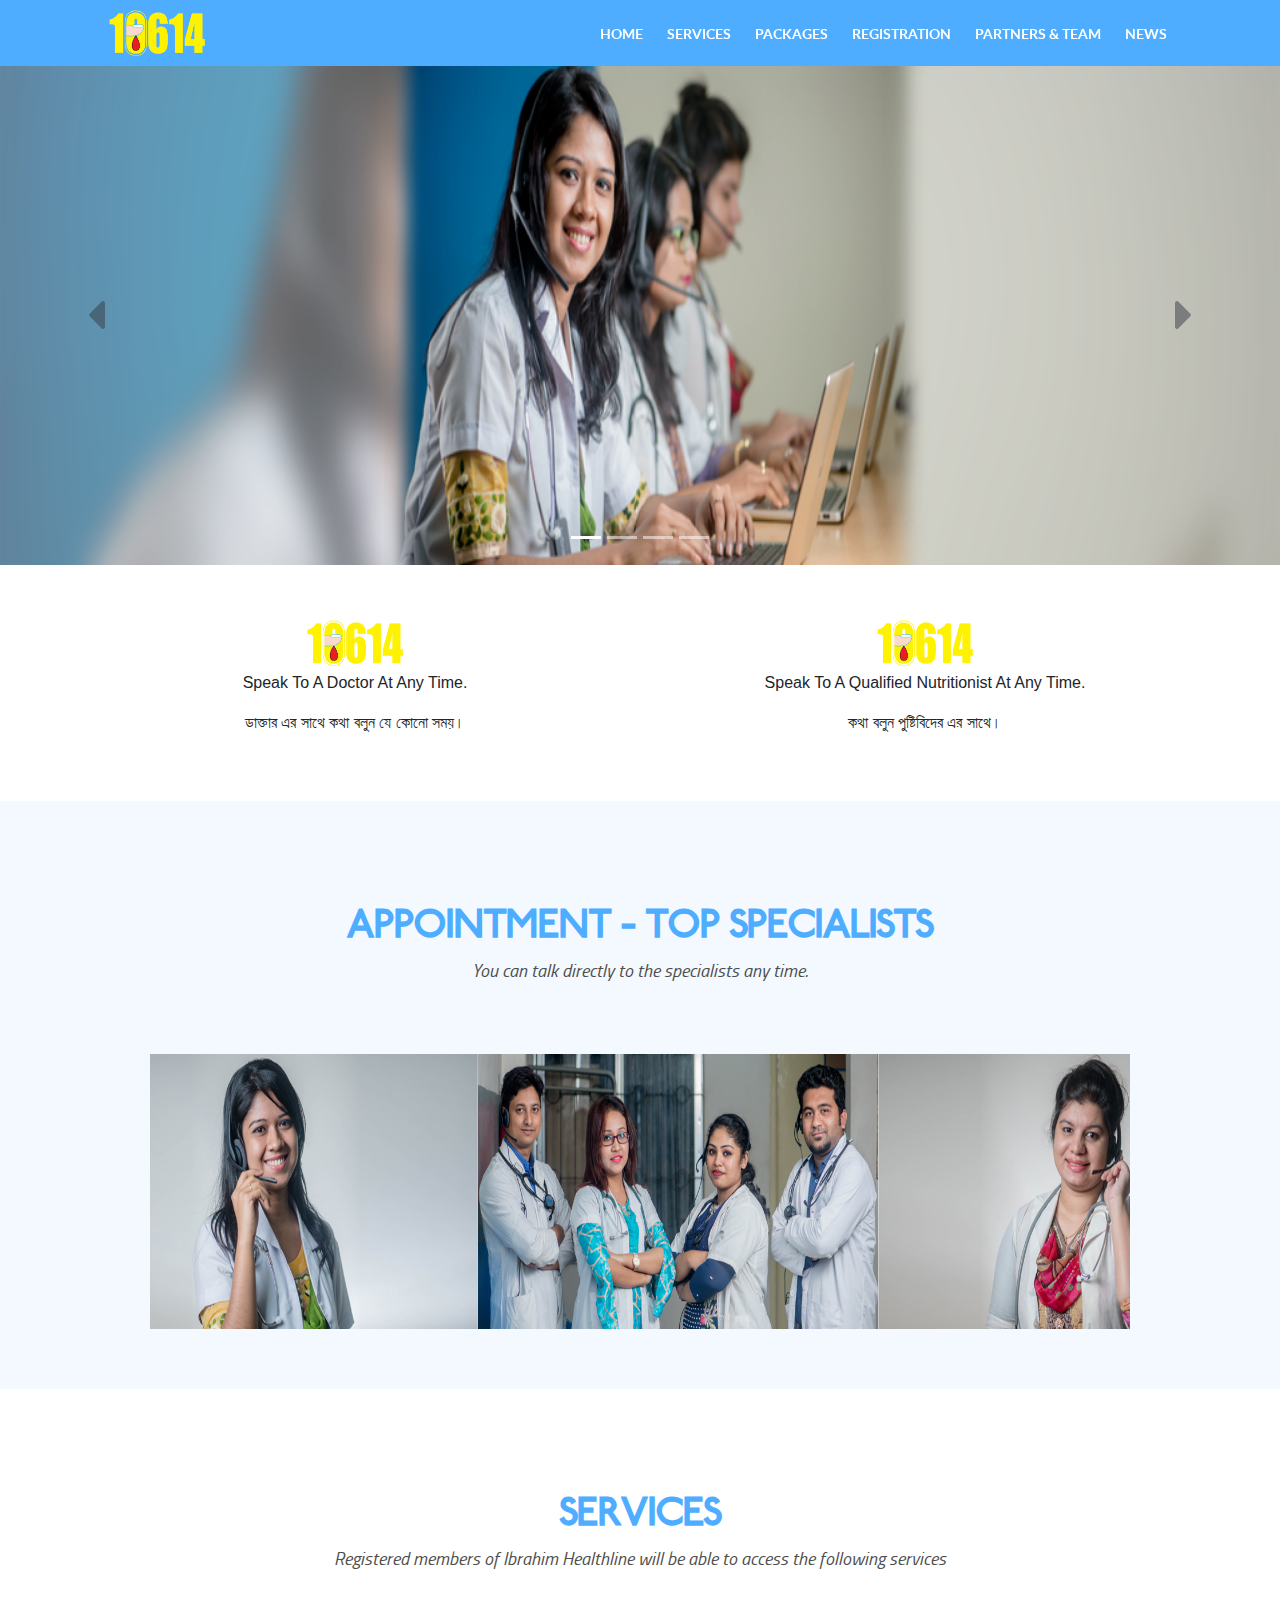
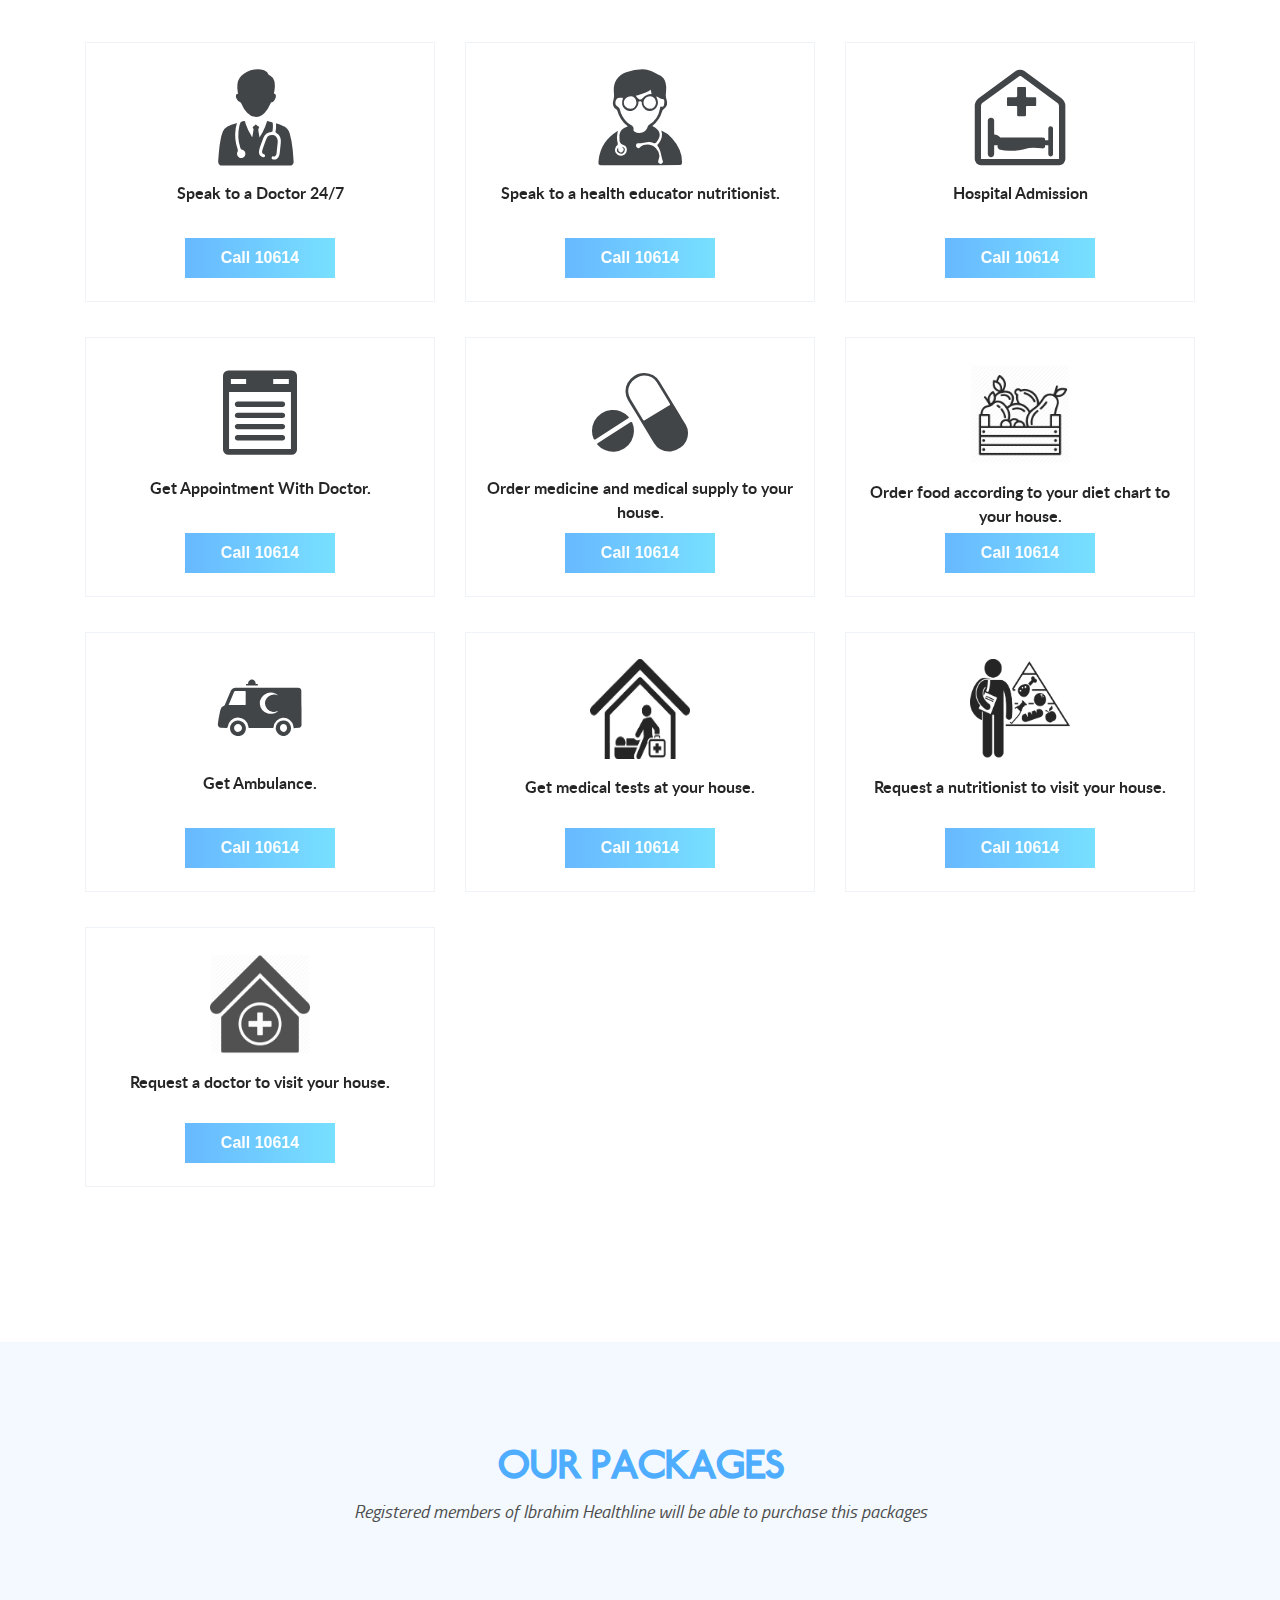
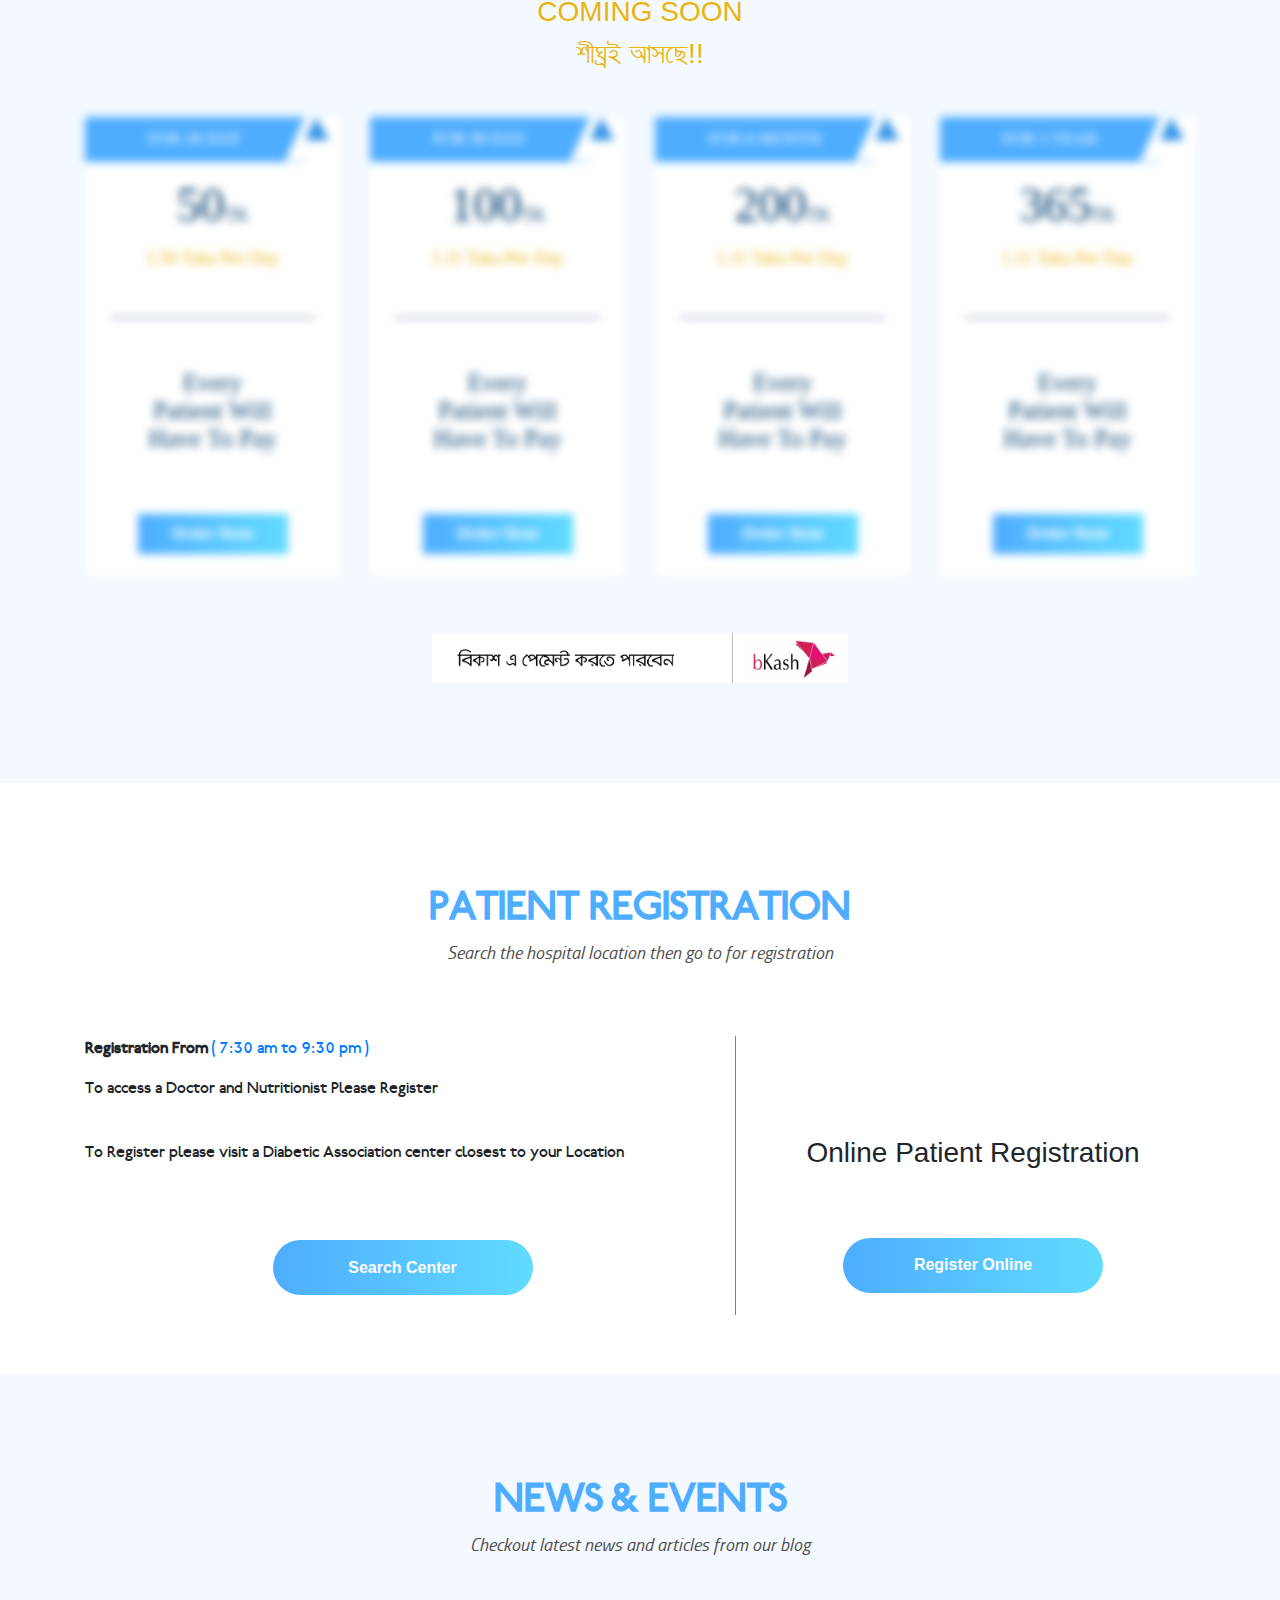
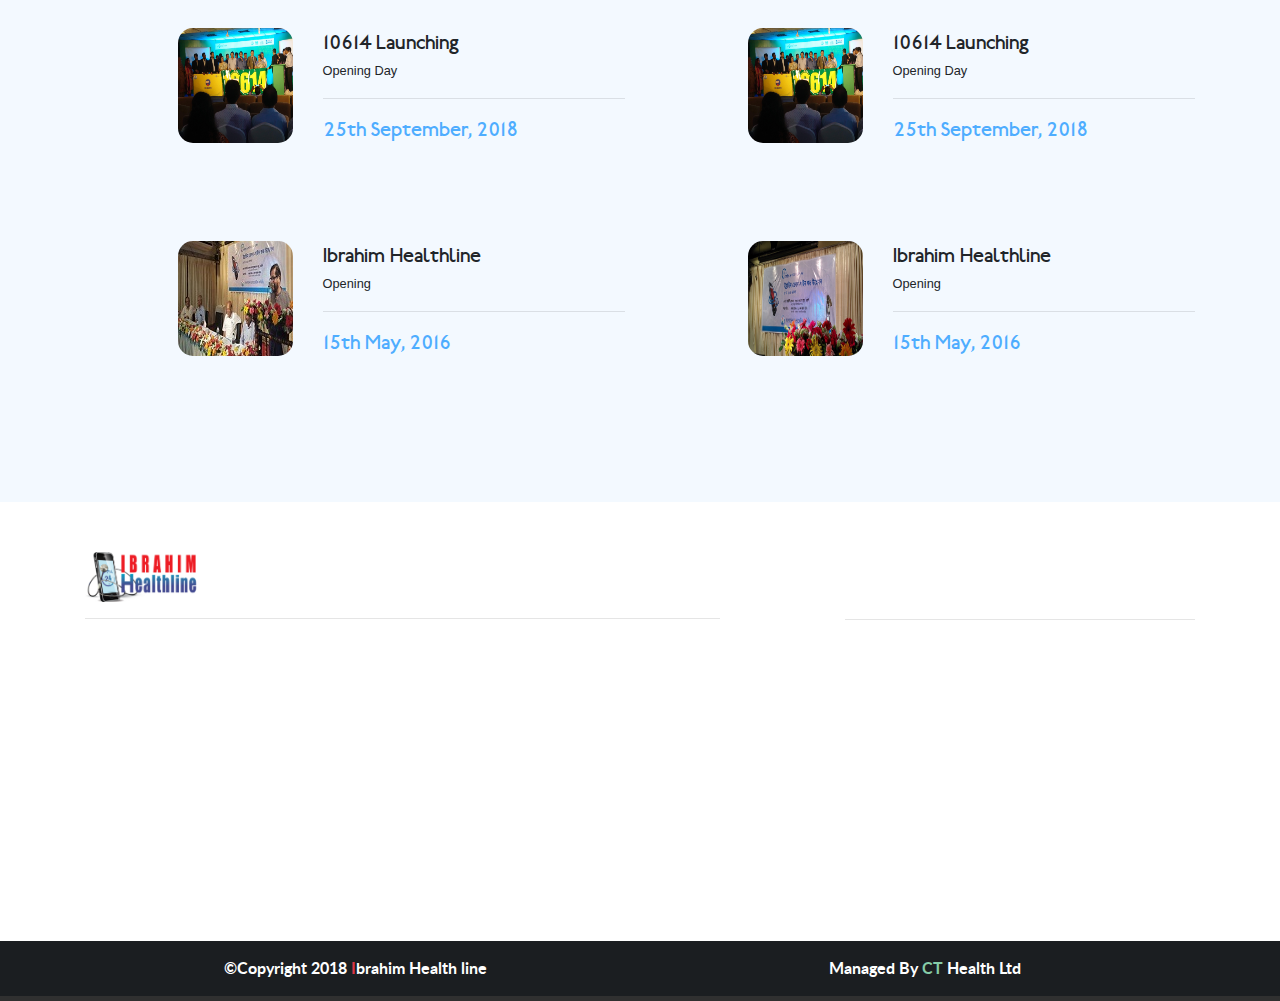
==== index.html @ ca1eade2 "ihealthline-bd" ====
<!DOCTYPE html>
<html lang="en">
<head>
    <meta charset="UTF-8">
    <title>IHealthLine</title>
    <meta charset="utf-8">
    <meta name="viewport" content="width=device-width, initial-scale=1">
    <link rel="shortcut icon" type="image/x-icon" href="images/logo/logo-banner.png" class="">
    <link rel="stylesheet" href="css/bootstrap.css">
    <link rel="stylesheet" href="css/fontawesome-all.css">
    <link rel="stylesheet" href="css/icofont.min.css">
    <link rel="stylesheet" href="css/style.css">
    <!--<link rel="stylesheet" href="css/demo.css">-->
    <link rel="stylesheet" href="css/style2.css">
    <link rel="stylesheet" href="css/responsive.css">
    <script src="js/jssor.slider-27.5.0.min.js" type="text/javascript"></script>
    <style>
        .carousel-inner img {
            width: 100%;
            height: 100%;
        }

        /*jssor slider loading skin spin css*/
        .jssorl-009-spin img {
            animation-name: jssorl-009-spin;
            animation-duration: 1.6s;
            animation-iteration-count: infinite;
            animation-timing-function: linear;
        }

        @keyframes jssorl-009-spin {
            from { transform: rotate(0deg); }
            to { transform: rotate(360deg); }
        }
    </style>
    <script type="text/javascript">
        jssor_1_slider_init = function() {

            var jssor_1_options = {
                $AutoPlay: 1,
                $Idle: 0,
                $SlideDuration: 5000,
                $SlideEasing: $Jease$.$Linear,
                $PauseOnHover: 3,
                $SlideWidth: 400,
                $Align: 0
            };

            var jssor_1_slider = new $JssorSlider$("jssor_1", jssor_1_options);

            /*#region responsive code begin*/

            var MAX_WIDTH = 980;

            function ScaleSlider() {
                var containerElement = jssor_1_slider.$Elmt.parentNode;
                var containerWidth = containerElement.clientWidth;

                if (containerWidth) {

                    var expectedWidth = Math.min(MAX_WIDTH || containerWidth, containerWidth);

                    jssor_1_slider.$ScaleWidth(expectedWidth);
                }
                else {
                    window.setTimeout(ScaleSlider, 30);
                }
            }

            ScaleSlider();

            $Jssor$.$AddEvent(window, "load", ScaleSlider);
            $Jssor$.$AddEvent(window, "resize", ScaleSlider);
            $Jssor$.$AddEvent(window, "orientationchange", ScaleSlider);
            /*#endregion responsive code end*/
        };
    </script>
</head>
<body>
<a id="back2Top" title="Back to top" href="#"><i class="fa fa-caret-up"></i></a>
    <header class="bg-header">
        <div class="fixed-top">
            <div class="container">
                <div class="navbar-expand-lg">
                    <nav class="navbar" id="myMenu2">
                        <a href="index.html" class="navbar-brand">
                            &nbsp;<img src="images/logo/10614.png" alt="logo2" class="logo-responsive">
                            <!--<img src="images/logo/logo-banner.png" alt="logo" class="logo-responsive">-->
                        </a>
                        <button id="demo" class="navbar-toggler" type="button" data-toggle="collapse" data-target="#myMenu">
                            <span class="fa fa-bars fa-1x text-muted"></span>
                        </button>
                        <div class="collapse navbar-collapse" id="myMenu">
                            <ul id="mMenu" class="navbar-nav ml-auto">
                                <li class="nav-item"><a href="index.html" class="nav-link check">Home</a></li>
                                <li class="nav-item"><a href="#services" class="nav-link check">Services</a></li>
                                <li class="nav-item"><a href="#packages" class="nav-link check">Packages</a></li>
                                <li class="nav-item"><a href="#reg" class="nav-link check">Registration</a></li>
                                <li class="nav-item"><a href="team.html" class="nav-link check">Partners & Team</a></li>
                                <li class="nav-item"><a href="#news" class="nav-link check">News</a></li>
                            </ul>
                        </div>
                    </nav>
                </div>
            </div>
        </div>
    </header>

    <!--*****************************************************************-->

    <main>
        <div class="header-gallery">
            <div id="myCarousel" class="carousel slide" data-ride="carousel" data-interval="1800">

                <!-- Indicators -->
                <ul class="carousel-indicators">
                    <li data-target="#myCarousel" data-slide-to="0" class="active"></li>
                    <li data-target="#myCarousel" data-slide-to="1"></li>
                    <li data-target="#myCarousel" data-slide-to="2"></li>
                    <li data-target="#myCarousel" data-slide-to="3"></li>
                </ul>

                <!-- The slideshow -->
                <div class="carousel-inner">
                    <div class="carousel-item active">
                        <a href="#" class="pop">
                            <img src="images/dummy/001.png" alt="3" class="top-gallery">
                        </a>
                    </div>

                    <div class="carousel-item">
                        <a href="#" class="pop">
                            <img src="images/dummy/ihl.png" alt="3" class="top-gallery">
                        </a>
                    </div>

                    <div class="carousel-item">
                        <a href="#" class="pop">
                            <img src="images/dummy/02.png" alt="3" class="top-gallery">
                        </a>
                    </div>

                    <div class="carousel-item">
                        <a href="#" class="pop">
                            <img src="images/dummy/03.png" alt="3" class="top-gallery">
                        </a>
                    </div>
                </div>

                <!-- Left and right controls -->
                <a class="carousel-control-prev" href="#myCarousel" data-slide="prev">
                    <i class="fa fa-caret-left text-dark fa-3x"></i>
                </a>
                <a class="carousel-control-next" href="#myCarousel" data-slide="next">
                    <i class="fa fa-caret-right text-dark fa-3x"></i>
                </a>
            </div>
        </div>

        <section class="bg-speak">
            <div class="container">
                <div class="row">
                    <div class="col-md-6 col-sm-6 col-12 speak-box">
                        <img src="images/logo/10614.png" class="logo-responsive">
                        <p>Speak To A Doctor At Any Time.</p>
                        <p>ডাক্তার এর সাথে কথা বলুন যে কোনো সময়।</p>
                    </div>
                    <div class="col-md-6 col-sm-6 col-12 speak-box">
                        <img src="images/logo/10614.png" class="logo-responsive">
                        <p>Speak To A Qualified Nutritionist At Any Time.</p>
                        <p>কথা বলুন পুষ্টিবিদের এর সাথে।</p>
                    </div>
                </div>
            </div>
        </section>

        <section class="bg-specialist">
            <div class="container">
                <div class="row">
                    <div class="col-xl-12 col-lg-12 col-md-12">
                        <div class="content-title">
                            <h1>Appointment - Top Specialists</h1>
                            <small>You can talk directly to the specialists any time.</small>
                        </div>
                    </div>
                </div>
            </div>

            <div class="container">
                <div class="row">
                    <div class="col-md-12">
                        <div id="jssor_1" style="position:relative;margin:0 auto;top:0px;left:0px;width:980px;height:275px;overflow:hidden;visibility:hidden;">
                            <!-- Loading Screen -->
                            <div data-u="loading" class="jssorl-009-spin" style="position:absolute;top:0px;left:0px;width:100%;height:100%;text-align:center;background-color:rgba(0,0,0,0.7);">
                                <img style="margin-top:-19px;position:relative;top:50%;width:38px;height:38px;" src="img/spin.svg" />
                            </div>
                            <div data-u="slides" style="cursor:default;position:relative;top:0px;left:0px;width:980px;height:275px;overflow:hidden;">
                                <!--<div>-->
                                    <!--<img data-u="image" src="images/doctor/MATT3240.jpg"/>-->
                                <!--</div>-->
                                <div>
                                    <img data-u="image" src="images/doctor/MAT2938.jpg"/>
                                </div>
                                <div>
                                    <img data-u="image" src="images/doctor/MAT3254.jpg"/>
                                </div>
                                <div>
                                    <img data-u="image" src="images/doctor/MAT2946.jpg"/>
                                </div>
                                <div>
                                    <img data-u="image" src="images/doctor/MAT2944.jpg"/>
                                </div>
                            </div>
                        </div>
                    </div>
                </div>
            </div>
        </section>

        <section class="bg-services" id="services">
            <div class="container">
                <div class="row">
                    <div class="col-xl-12 col-lg-12 col-md-12">
                        <div class="content-title">
                            <h1>SERVICES</h1>
                            <small>Registered members of Ibrahim Healthline will be able to access the following services</small>
                        </div>
                    </div>
                </div>
                <div class="row">
                    <div class="col-xl-4 col-md-4 col-sm-6 col-12 text-center">
                        <div class="service-box">
                            <div class="inner-service">
                                <div class="pt-3 pb-3">
                                    <i class="icofont icofont-doctor icofont-6x"></i>
                                </div>
                                <p>Speak to a Doctor 24/7</p>
                            </div>
                            <!--<a href="#" class="btn btn-services">Call 10614</a>-->
                            <button class="btn-hover-p color-3 call">Call 10614</button>
                        </div>
                    </div>

                    <div class="col-xl-4 col-md-4 col-sm-6 col-12 text-center">
                        <div class="service-box">
                            <div class="inner-service">
                                <div class="pt-3 pb-3">
                                    <i class="icofont icofont-doctor-alt icofont-6x"></i>
                                </div>
                                <p>Speak to a health educator nutritionist.</p>
                            </div>
                            <button class="btn-hover-p color-3 call">Call 10614</button>
                        </div>
                    </div>

                    <div class="col-xl-4 col-md-4 col-sm-6 col-12 text-center">
                        <div class="service-box">
                            <div class="inner-service">
                                <div class="pt-3 pb-3">
                                    <i class="icofont icofont-patient-bed icofont-6x"></i>
                                </div>
                                <p>Hospital Admission</p>
                            </div>
                            <button class="btn-hover-p color-3 call">Call 10614</button>
                        </div>
                    </div>

                    <div class="col-xl-4 col-md-4 col-sm-6 col-12 text-center">
                        <div class="service-box">
                            <div class="inner-service">
                                <div class="pt-3 pb-3">
                                    <i class="icofont icofont-list icofont-6x"></i>
                                </div>
                                <p>Get Appointment With Doctor.</p>
                            </div>
                            <button class="btn-hover-p color-3 call">Call 10614</button>
                        </div>
                    </div>

                    <div class="col-xl-4 col-md-4 col-sm-6 col-12 text-center">
                        <div class="service-box">
                            <div class="inner-service">
                                <div class="pt-3 pb-3">
                                    <i class="icofont icofont-pills icofont-6x"></i>
                                </div>
                                <p>Order medicine and medical supply to your house.</p>
                            </div>
                            <button class="btn-hover-p color-3 call">Call 10614</button>
                        </div>
                    </div>

                    <div class="col-xl-4 col-md-4 col-sm-6 col-12 text-center">
                        <div class="service-box">
                            <div class="inner-service">
                                <div class="pt-3 pb-3">
                                    <img src="images/Fruit_box-512.png" alt="service" class="service-img-res">
                                </div>
                                <p>Order food according to your diet chart to your house.</p>
                            </div>
                            <button class="btn-hover-p color-3 call">Call 10614</button>
                        </div>
                    </div>

                    <div class="col-xl-4 col-md-4 col-sm-6 col-12 text-center">
                        <div class="service-box">
                            <div class="inner-service">
                                <div class="pt-3 pb-3">
                                    <i class="icofont icofont-ambulance-crescent icofont-6x"></i>
                                </div>
                                <p>Get Ambulance.</p>
                            </div>
                            <button class="btn-hover-p color-3 call">Call 10614</button>
                        </div>
                    </div>

                    <div class="col-xl-4 col-md-4 col-sm-6 col-12 text-center">
                        <div class="service-box">
                            <div class="inner-service">
                                <div class="pt-3 pb-3">
                                    <img src="images/medicaltest.png" alt="service" class="service-img-res">
                                </div>
                                <p>Get medical tests at your house.</p>
                            </div>
                            <button class="btn-hover-p color-3 call">Call 10614</button>
                        </div>
                    </div>

                    <div class="col-xl-4 col-md-4 col-sm-6 col-12 text-center">
                        <div class="service-box">
                            <div class="inner-service">
                                <div class="pt-3 pb-3">
                                    <img src="images/kurse.png" alt="service" class="service-img-res">
                                </div>
                                <p>Request a nutritionist to visit your house.</p>
                            </div>
                            <button class="btn-hover-p color-3 call">Call 10614</button>
                        </div>
                    </div>

                    <div class="col-xl-4 col-md-4 col-sm-6 col-12 text-center">
                        <div class="service-box">
                            <div class="inner-service">
                                <div class="pt-3 pb-3">
                                    <img src="images/clinic-icon-19.jpg.png" alt="service" class="service-img-res">
                                </div>
                                <p>Request a doctor to visit your house.</p>
                            </div>
                            <button class="btn-hover-p color-3 call">Call 10614</button>
                        </div>
                    </div>
                </div>
            </div>
        </section>

        <section class="bg-packages" id="packages">
            <div class="container">
                <div class="row">
                    <div class="col-xl-12 col-lg-12 col-md-12">
                        <div class="content-title">
                            <h1>OUR PACKAGES</h1>
                            <small>Registered members of Ibrahim Healthline will be able to purchase this packages</small>
                        </div>
                    </div>
                </div>
                <div class="row">
                    <div class="col-md-12">
                        <h3 class="text-center text-web">COMING SOON</h3>
                        <h3 class="text-center text-web">শীঘ্রই আসছে!!</h3>
                    </div>
                    <div class="col-xl-3 col-lg-3 col-md-6 col-sm-6 col-12 text-center pt-3 pb-3">
                        <div class="pack">
                            <p class="img-top-one for-day">FOR 30 DAY</p>
                            <p class="img-top-two"></p>
                            <div class="package-top">
                                <p class="tk-one">50<span class="tk-two">TK</span></p>
                                <p class="tk-per-day">1.50 Taka Per Day</p>
                                <img src="images/packages/hr.png" alt="">
                                <p class="package-every">Every<br>
                                    Patient Will<br>
                                    Have To Pay</p>
                                <button class="btn-hover-p color-3">Order Now</button>
                            </div>
                        </div>
                    </div>
                    <div class="col-xl-3 col-lg-3 col-md-6 col-sm-6 col-12 text-center pt-3 pb-3">
                        <div class="pack">
                            <p class="img-top-one for-day">FOR 90 DAY</p>
                            <p class="img-top-two"></p>
                            <div class="package-top">
                                <p class="tk-one">100<span class="tk-two">TK</span></p>
                                <p class="tk-per-day">1.11 Taka Per Day</p>
                                <img src="images/packages/hr.png" alt="">
                                <p class="package-every">Every<br>
                                    Patient Will<br>
                                    Have To Pay</p>
                                <button class="btn-hover-p color-3">Order Now</button>
                            </div>
                        </div>
                    </div>
                    <div class="col-xl-3 col-lg-3 col-md-6 col-sm-6 col-12 text-center pt-3 pb-3">
                        <div class="pack">
                            <p class="img-top-one for-day">FOR 6 MONTH</p>
                            <p class="img-top-two"></p>
                            <div class="package-top">
                                <p class="tk-one">200<span class="tk-two">TK</span></p>
                                <p class="tk-per-day">1.11 Taka Per Day</p>
                                <img src="images/packages/hr.png" alt="">
                                <p class="package-every">Every<br>
                                    Patient Will<br>
                                    Have To Pay</p>
                                <button class="btn-hover-p color-3">Order Now</button>
                            </div>
                        </div>
                    </div>
                    <div class="col-xl-3 col-lg-3 col-md-6 col-sm-6 col-12 text-center pt-3 pb-3">
                        <div class="pack">
                            <p class="img-top-one for-day">FOR 1 YEAR</p>
                            <p class="img-top-two"></p>
                            <div class="package-top">
                                <p class="tk-one">365<span class="tk-two">TK</span></p>
                                <p class="tk-per-day">1.11 Taka Per Day</p>
                                <img src="images/packages/hr.png" alt="">
                                <p class="package-every">Every<br>
                                    Patient Will<br>
                                    Have To Pay</p>
                                <button class="btn-hover-p color-3">Order Now</button>
                            </div>
                        </div>
                    </div>
                    <div class="row m-auto bkash-section">
                        <img src="images/packages/bkash.png" alt="" class="bkash img-responsive2">
                    </div>
                </div>
            </div>
        </section>

        <section class="bg-reges" id="reg">
            <div class="container">
                <div class="row">
                    <div class="col-xl-12 col-lg-12 col-md-12">
                        <div class="content-title">
                            <h1>PATIENT REGISTRATION</h1>
                            <small>Search the hospital location then go to for registration</small>
                        </div>
                    </div>
                </div>
                <div class="row">
                    <div class="col-md-7 col-sm-12">
                        <p><b>Registration From</b> <span class="text-primary">( 7:30 am  to  9:30 pm  )</span></p>
                        <p>To access a Doctor and Nutritionist Please Register</p>
                        <br/>
                        <p>To Register please visit a Diabetic Association center closest to your Location</p>
                        <form>
                            <div class="row">
                                <!--<div class="col-md-6 col-sm-12 check-box">-->
                                    <!--<select class="">-->
                                        <!--<option value="division">Division</option>-->
                                        <!--<option value="">Dhaka</option>-->
                                        <!--<option value="">Chittagong</option>-->
                                        <!--<option value="">Rajshahi</option>-->
                                        <!--<option value="">Shylet</option>-->
                                        <!--<option value="">Mymensingh</option>-->
                                        <!--<option value="">Khulna</option>-->
                                        <!--<option value="">Barisal</option>-->
                                        <!--<option value="">Rangpur</option>-->
                                    <!--</select>-->
                                <!--</div>-->
                                <div class="col-md-12 col-sm-12 check-box">
                                    <button class="btn-hover color-3">Search Center</button>
                                </div>
                            </div>
                        </form>
                    </div>
                    <div class="col-md-5 col-sm-12 online-css">
                        <div class="">
                            <h3 class="text-center">Online Patient Registration</h3>
                            <div class="check-box">
                                <button id="onlineButton" class="btn-hover color-3" onclick="window.location.href='reg.html'; autoId();">Register Online</button>
                                <!--<a href="new-registration.html#preges" class="btn btn-reges color-3">Register To Online</a>-->
                            </div>
                        </div>
                    </div>
                </div>
            </div>
        </section>

        <section class="bg-news" id="news">
            <div class="container">
                <div class="row">
                    <div class="col-xl-12 col-lg-12 col-md-12">
                        <div class="content-title">
                            <h1>NEWS & EVENTS</h1>
                            <small>Checkout latest news and articles from our blog</small>
                        </div>
                    </div>
                </div>

                <div class="row">
                    <div class="col-md-6 col-sm-12">
                        <div class="row">
                            <div class="col-md-5 col-sm-12 col-12 news-image-young">
                                <img src="images/news/DSC_0494.jpg" class="news-image">
                            </div>
                            <div class="col-md-7 news-box">
                                <p>10614 Launching</p>
                                <small>Opening Day</small>
                                <hr>
                                <p><span style="color: #4eadff">25th September, 2018</span></p>
                                <br/>
                            </div>
                        </div>
                        <br/>
                        <br/>
                        <br/>
                        <div class="row">
                            <div class="col-md-5 col-sm-12 col-12 news-image-young">
                                <img src="images/news/4.jpg" class="news-image">
                            </div>
                            <div class="col-md-7 col-sm-12 col-12 news-box">
                                <p>Ibrahim Healthline</p>
                                <small>Opening</small>
                                <hr>
                                <p><span style="color: #4eadff">15th May, 2016</span></p>
                                <br/>
                            </div>
                        </div>
                    </div>
                    <div class="col-md-6 col-sm-12">
                        <div class="row">
                            <div class="col-md-5 col-sm-12 col-12 news-image-young">
                                <img src="images/news/DSC_0494.jpg" class="news-image">
                            </div>
                            <div class="col-md-7 news-box">
                                <p>10614 Launching</p>
                                <small>Opening Day</small>
                                <hr>
                                <p><span style="color: #4eadff">25th September, 2018</span></p>
                                <br/>
                            </div>
                        </div>
                        <br/>
                        <br/>
                        <br/>
                        <div class="row">
                            <div class="col-md-5 col-sm-12 col-12 news-image-young">
                                <img src="images/news/3.jpg" class="news-image">
                            </div>
                            <div class="col-md-7 col-sm-12 col-12 news-box">
                                <p>Ibrahim Healthline</p>
                                <small>Opening</small>
                                <hr>
                                <p><span style="color: #4eadff">15th May, 2016</span></p>
                                <br/>
                            </div>
                        </div>
                    </div>
                </div>
            </div>
        </section>
    </main>

    <footer>
        <section class="bg-top-foot">
            <div class="container">
                <div class="row">
                    <div class="col-md-7 col-sm-12">
                        <img src="images/logo/logo-banner.png" class="footer-logo">
                        <hr class="text-dark"/>
                        <p>
                            Ibrahim Healthline was inaugurated by the Honorable Minister, Ministry of Cultural Affairs Bangladesh, Asaduzzaman Noor on Sunday, 15th May 2016. Bangladesh Diabetic Association (BADAS) has more than 95 Centers across the country including the Affiliated and Sub-Affiliated Centers.
                            <br/><br/>To improve access to health care and in order to provide better accessibility to patients Bangladesh Diabetic Association (BADAS) opened its own telehealth service, Ibrahim Healthline. Patients can now have access to healthcare service through their mobiles. The Call Center of Ibrahim Healthline is currently being operated at National Healthcare Network (NHN), an enterprise of BADAS with over 20 medical centers.
                        </p>
                    </div>
                    <!--<div class="col-md-1"></div>-->
                    <div class="col-md-1"></div>
                    <div class="col-md-4 col-sm-12">
                        <h2>Contact Us</h2>
                        <hr class="text-dark"/>
                        <p><i class="fa fa-phone mr-3"></i>+880-1728-242424</p>
                        <p><i class="fa fa-envelope mr-3"></i>ihealth-line@gmail.com</p>
                        <p><i class="fab fa-facebook-f mr-3"></i>facebook/ihealthline.com</p>
                        <p><i class="fa fa-map-marker mr-3"></i>125/1, Darus Salam (Technical More), Mirpur-1, Dhaka 1216</p>
                    </div>
                </div>
            </div>
        </section>
        <section class="bg-middele-foot">
            <div class="container">
                <div class="row">
                    <div class="col-md-6 col-sm-12 footer-align">
                        <p>©Copyright 2018 <span class="text-danger">I</span>brahim Health line</p>
                    </div>
                    <div class="col-md-6 col-sm-12 footer-align">
                        <p>Managed By <span class="text-lemon">CT</span> Health Ltd</p>
                    </div>
                </div>
            </div>
        </section>
        <section class="bg-last-foot">

        </section>
    </footer>
<script type="text/javascript">jssor_1_slider_init();</script>
<script src="js/jquery-3.3.1.js"></script>
<script src="js/bootstrap.js"></script>
<script src="js/script.js"></script>
<script>

</script>
</body>
</html>
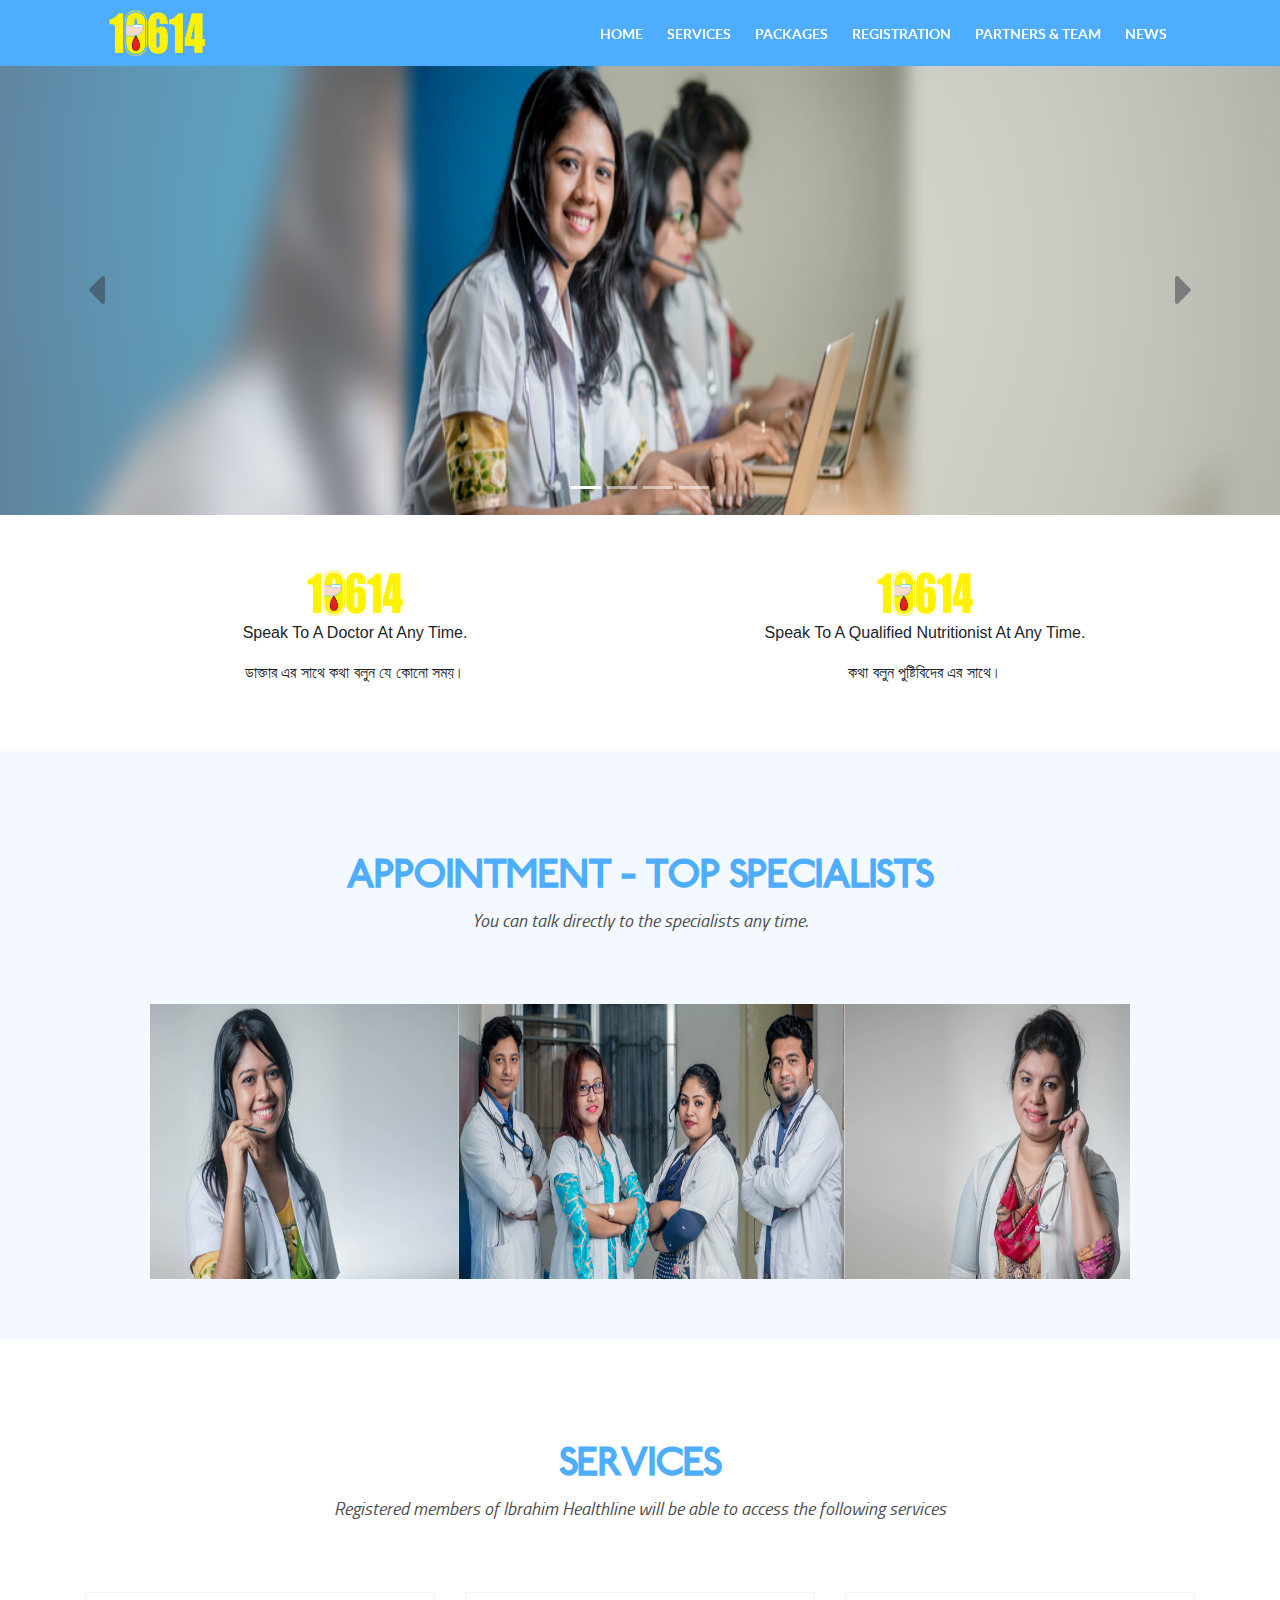
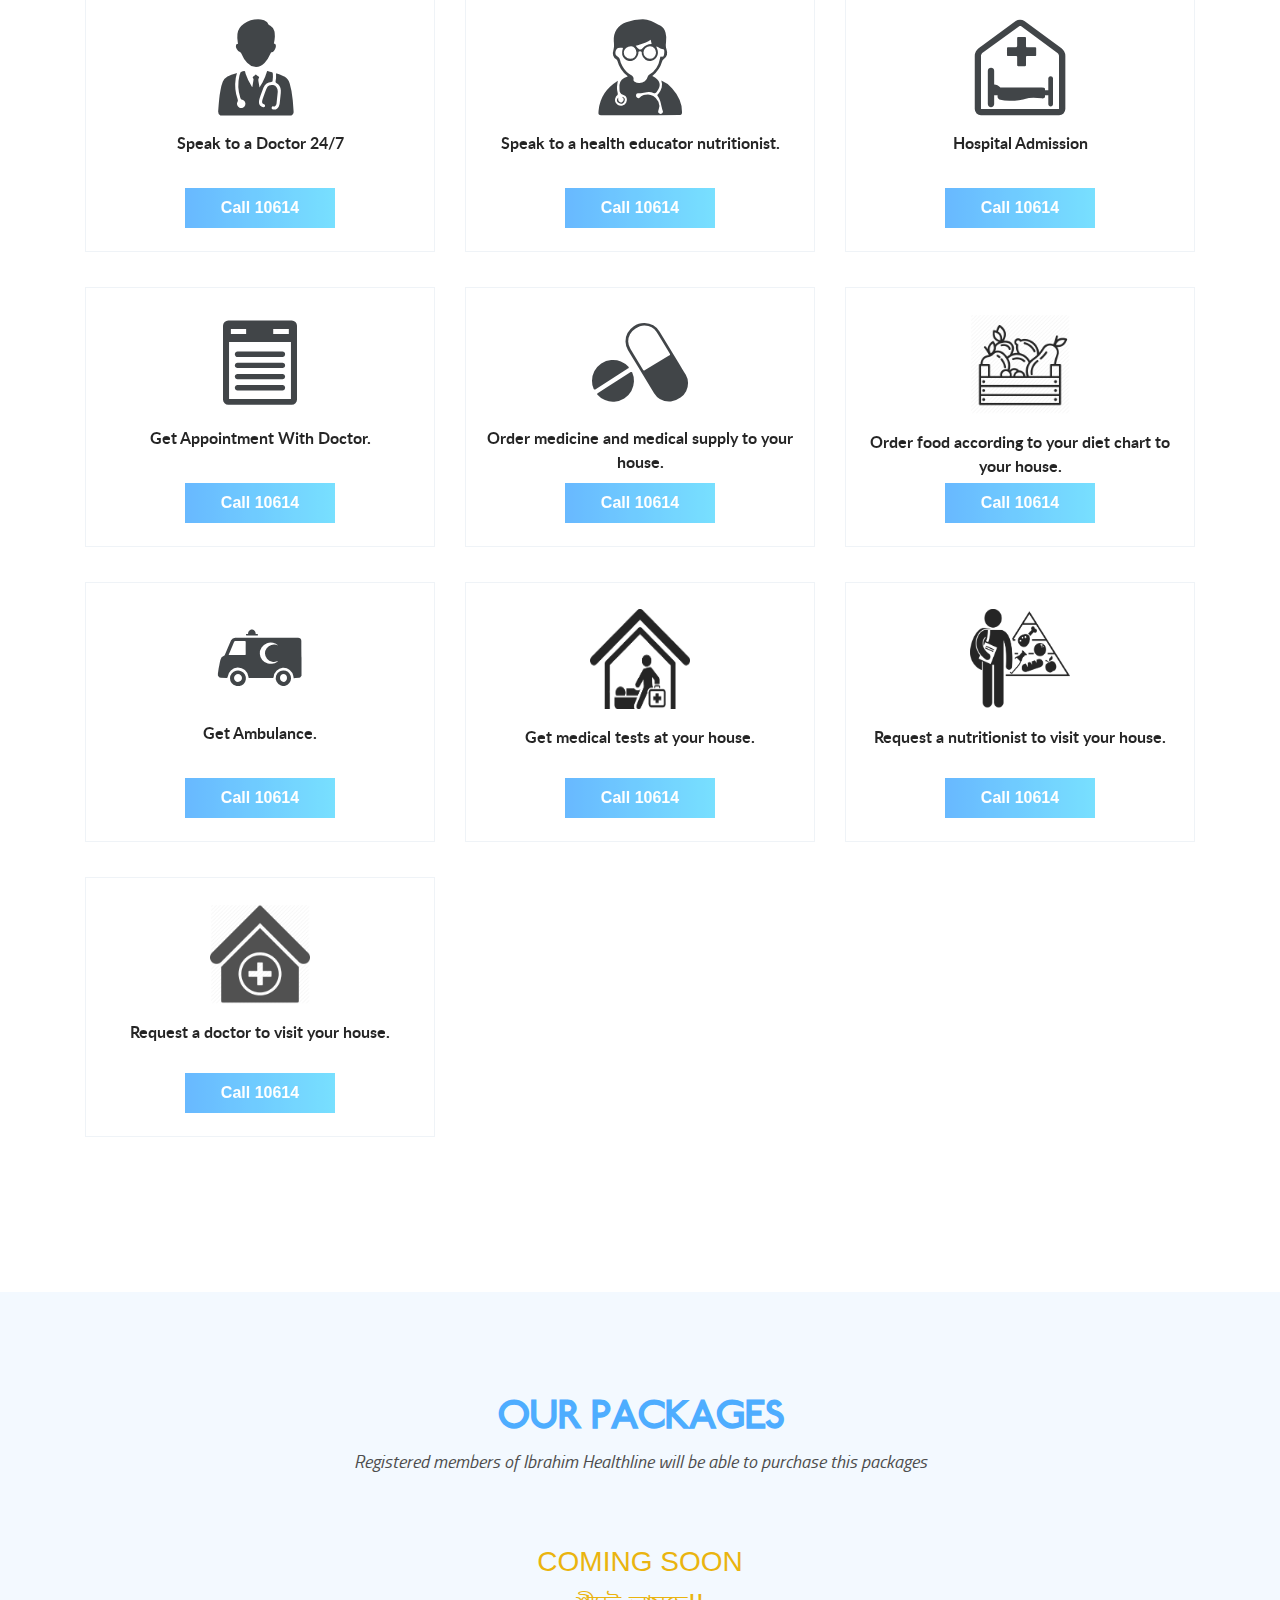
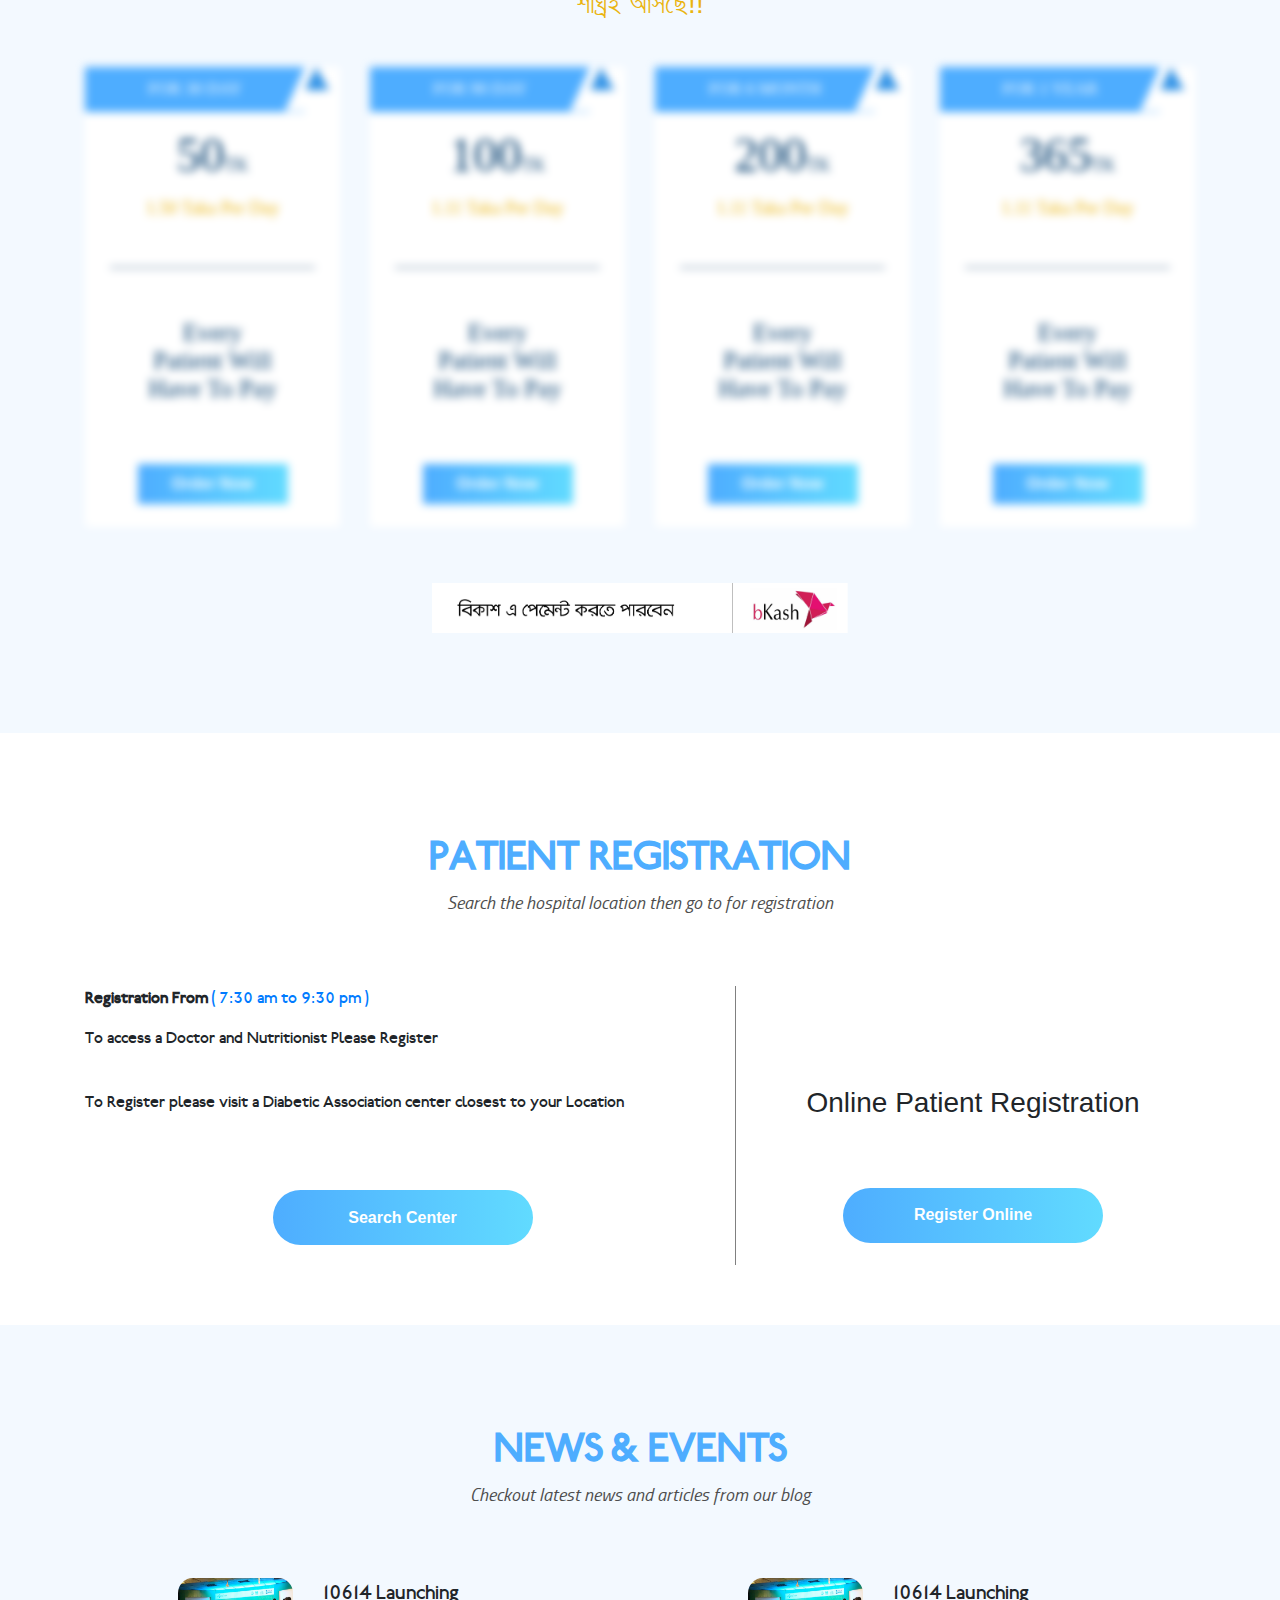
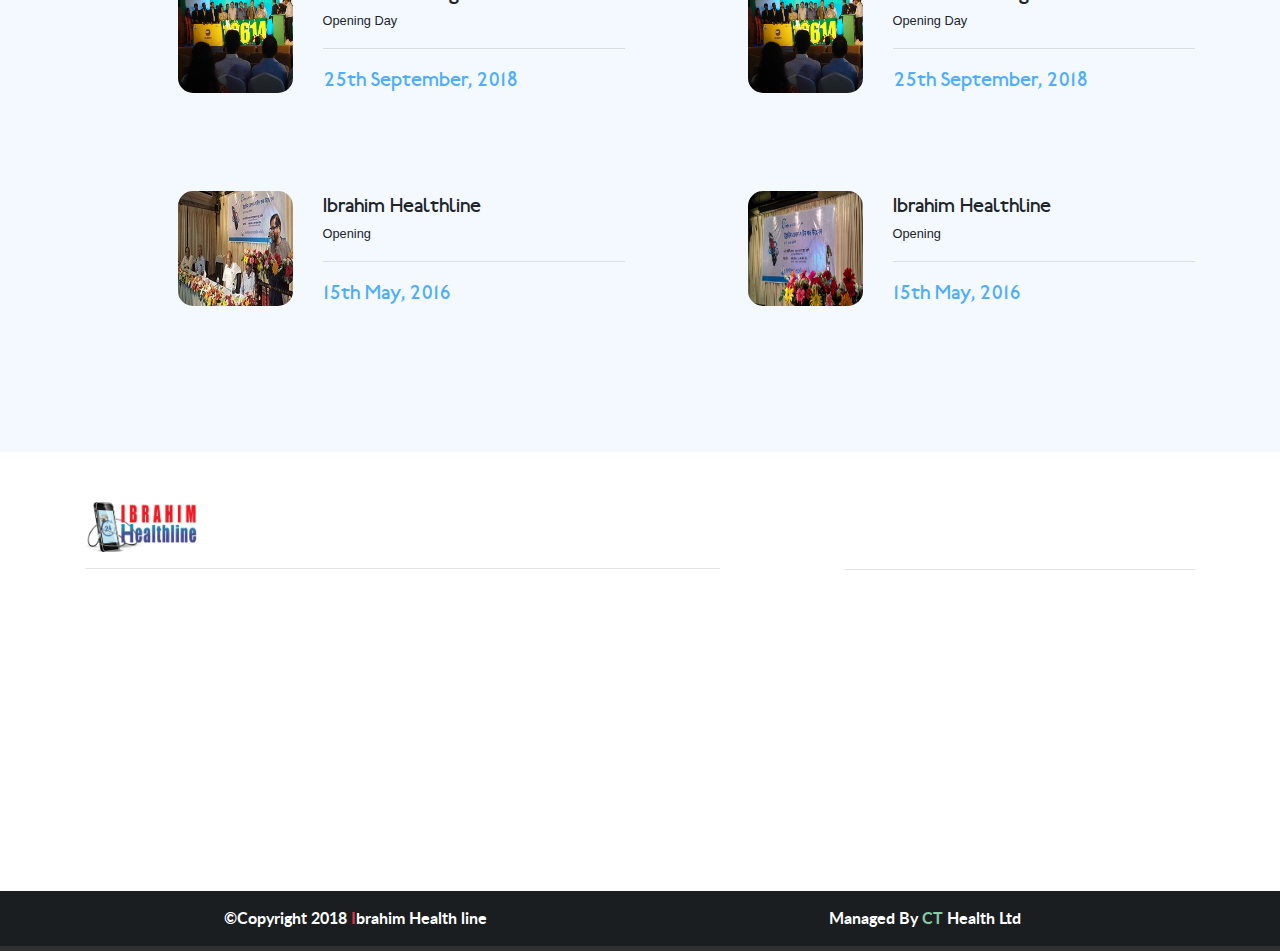
==== commit 711a7660: "v2" ====
--- a/index.html
+++ b/index.html
@@ -42,7 +42,7 @@
                 $SlideDuration: 5000,
                 $SlideEasing: $Jease$.$Linear,
                 $PauseOnHover: 3,
-                $SlideWidth: 400,
+                $SlideWidth: 385,
                 $Align: 0
             };
 
@@ -186,15 +186,12 @@
                 </div>
             </div>
 
-            <div class="container">
-                <div class="row">
-                    <div class="col-md-12">
-                        <div id="jssor_1" style="position:relative;margin:0 auto;top:0px;left:0px;width:980px;height:275px;overflow:hidden;visibility:hidden;">
+            <div id="jssor_1" style="position:relative;margin:0 auto;top:0px;left:0px;width:980px;height:275px;overflow:hidden;visibility:hidden;">
                             <!-- Loading Screen -->
-                            <div data-u="loading" class="jssorl-009-spin" style="position:absolute;top:0px;left:0px;width:100%;height:100%;text-align:center;background-color:rgba(0,0,0,0.7);">
+                <div data-u="loading" class="jssorl-009-spin" style="position:absolute;top:0px;left:0px;width:100%;height:100%;text-align:center;background-color:rgba(0,0,0,0.7);">
                                 <img style="margin-top:-19px;position:relative;top:50%;width:38px;height:38px;" src="img/spin.svg" />
                             </div>
-                            <div data-u="slides" style="cursor:default;position:relative;top:0px;left:0px;width:980px;height:275px;overflow:hidden;">
+                <div data-u="slides" style="cursor:default;position:relative;top:0px;left:0px;width:980px;height:275px;overflow:hidden;">
                                 <!--<div>-->
                                     <!--<img data-u="image" src="images/doctor/MATT3240.jpg"/>-->
                                 <!--</div>-->
@@ -211,9 +208,6 @@
                                     <img data-u="image" src="images/doctor/MAT2944.jpg"/>
                                 </div>
                             </div>
-                        </div>
-                    </div>
-                </div>
             </div>
         </section>
 
--- a/css/style.css
+++ b/css/style.css
@@ -721,7 +721,7 @@
     color: white;
     /*font-weight: bold;*/
     text-shadow: #17a2b8;
-    font-size: 22px;
+    font-size: 20px;
     position: relative;
     top: 50%;
     left: 60%;
@@ -733,7 +733,7 @@
 }
 
 .text p{
-    font-size: 22px;
+    font-size: 20px;
     /*webkit-text-stroke: 2px #fff000;*/
     margin: 0;
     padding: 0;
--- a/css/responsive.css
+++ b/css/responsive.css
@@ -1,6 +1,6 @@
 @media screen and (max-width: 576px) {
     .text {
-        color: black;
+        color: white;
         font-weight: normal !important;
         font-size: 12px;
         position: relative;
@@ -198,6 +198,10 @@
 }
 
 @media screen and (min-width: 577px) and (max-width: 769px){
+    .top-gallery{
+        height: 400px !important;
+        width: auto;
+    }
 
     .text {
         color: white;
@@ -373,6 +377,10 @@
 }
 
 @media screen and (min-width: 770px) and (max-width: 1024px){
+    .top-gallery{
+        height: 425px !important;
+        width: auto;
+    }
     .service-box{
         height: 280px;
         width: 100%;
@@ -452,6 +460,11 @@
         text-transform: uppercase;
         color: white;
         font-family: latobold;
+    }
+
+    .top-gallery{
+        height: 450px !important;
+        width: auto;
     }
 }
 
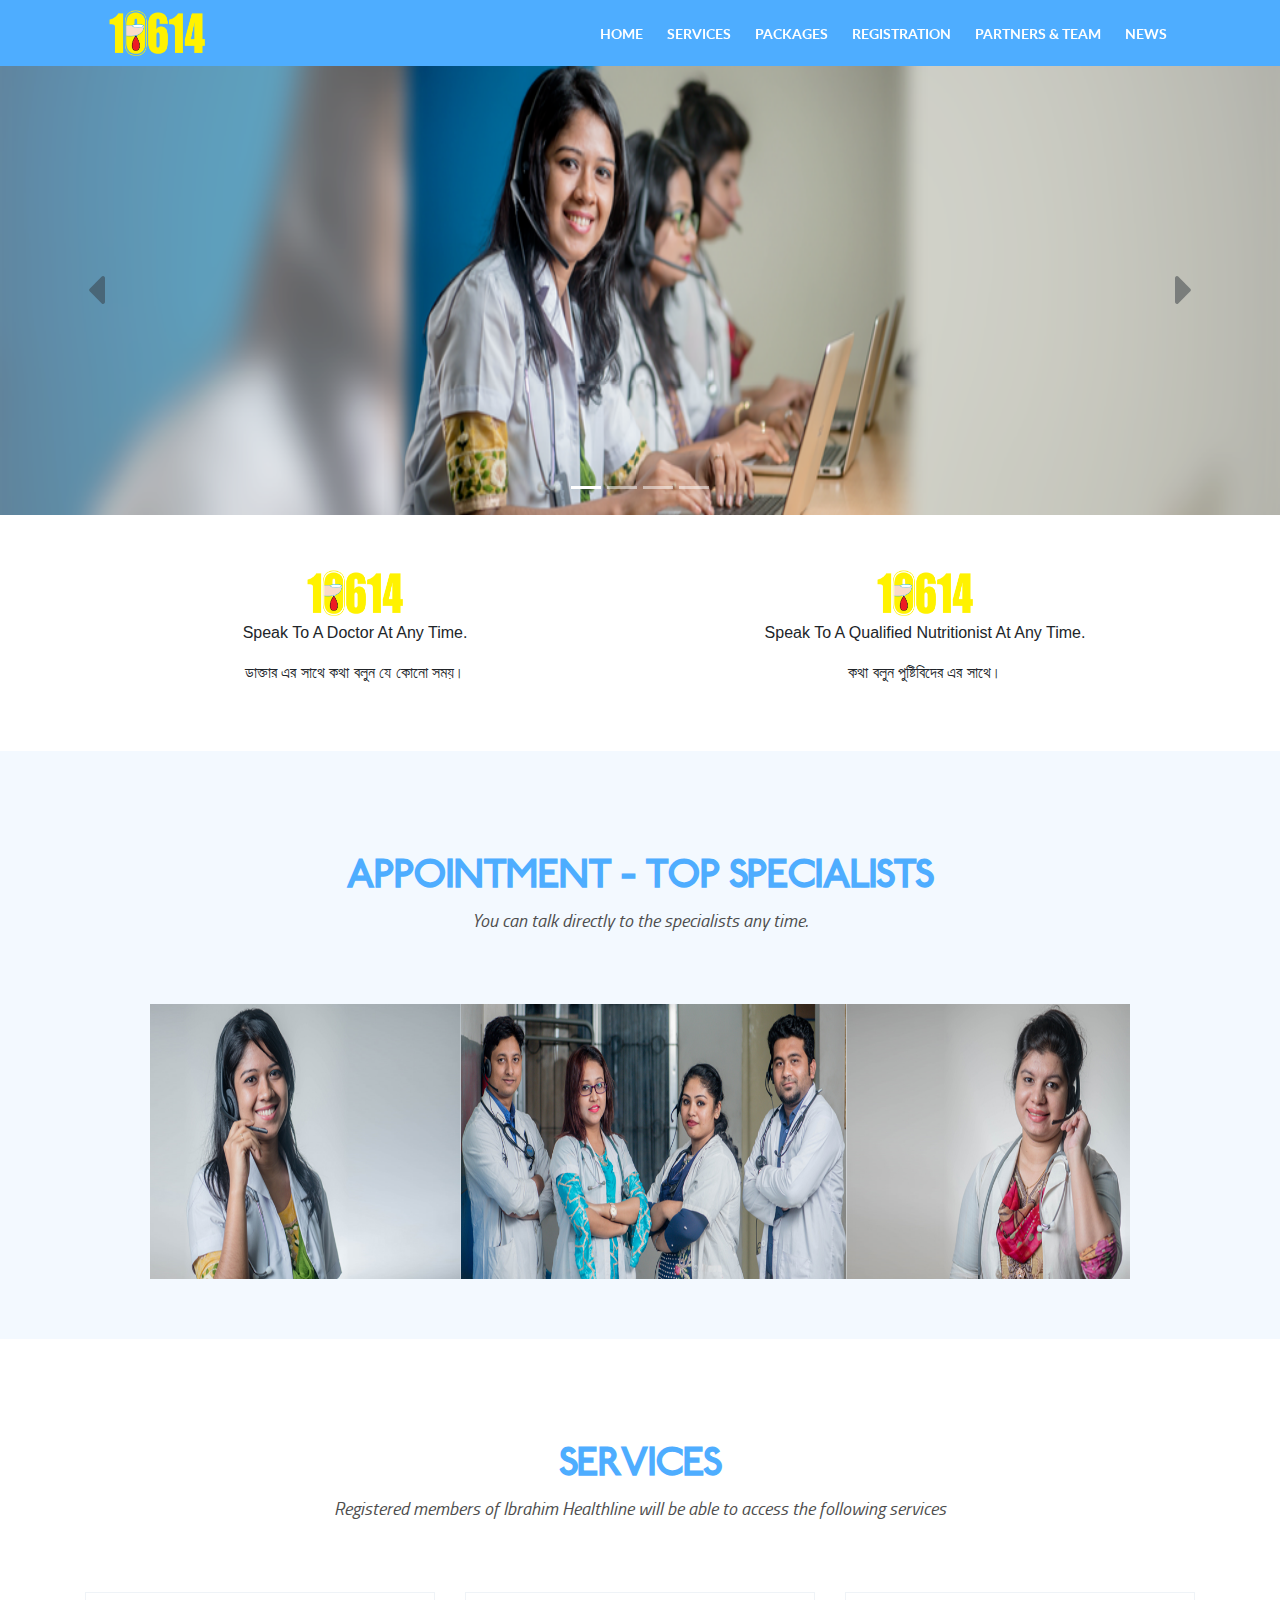
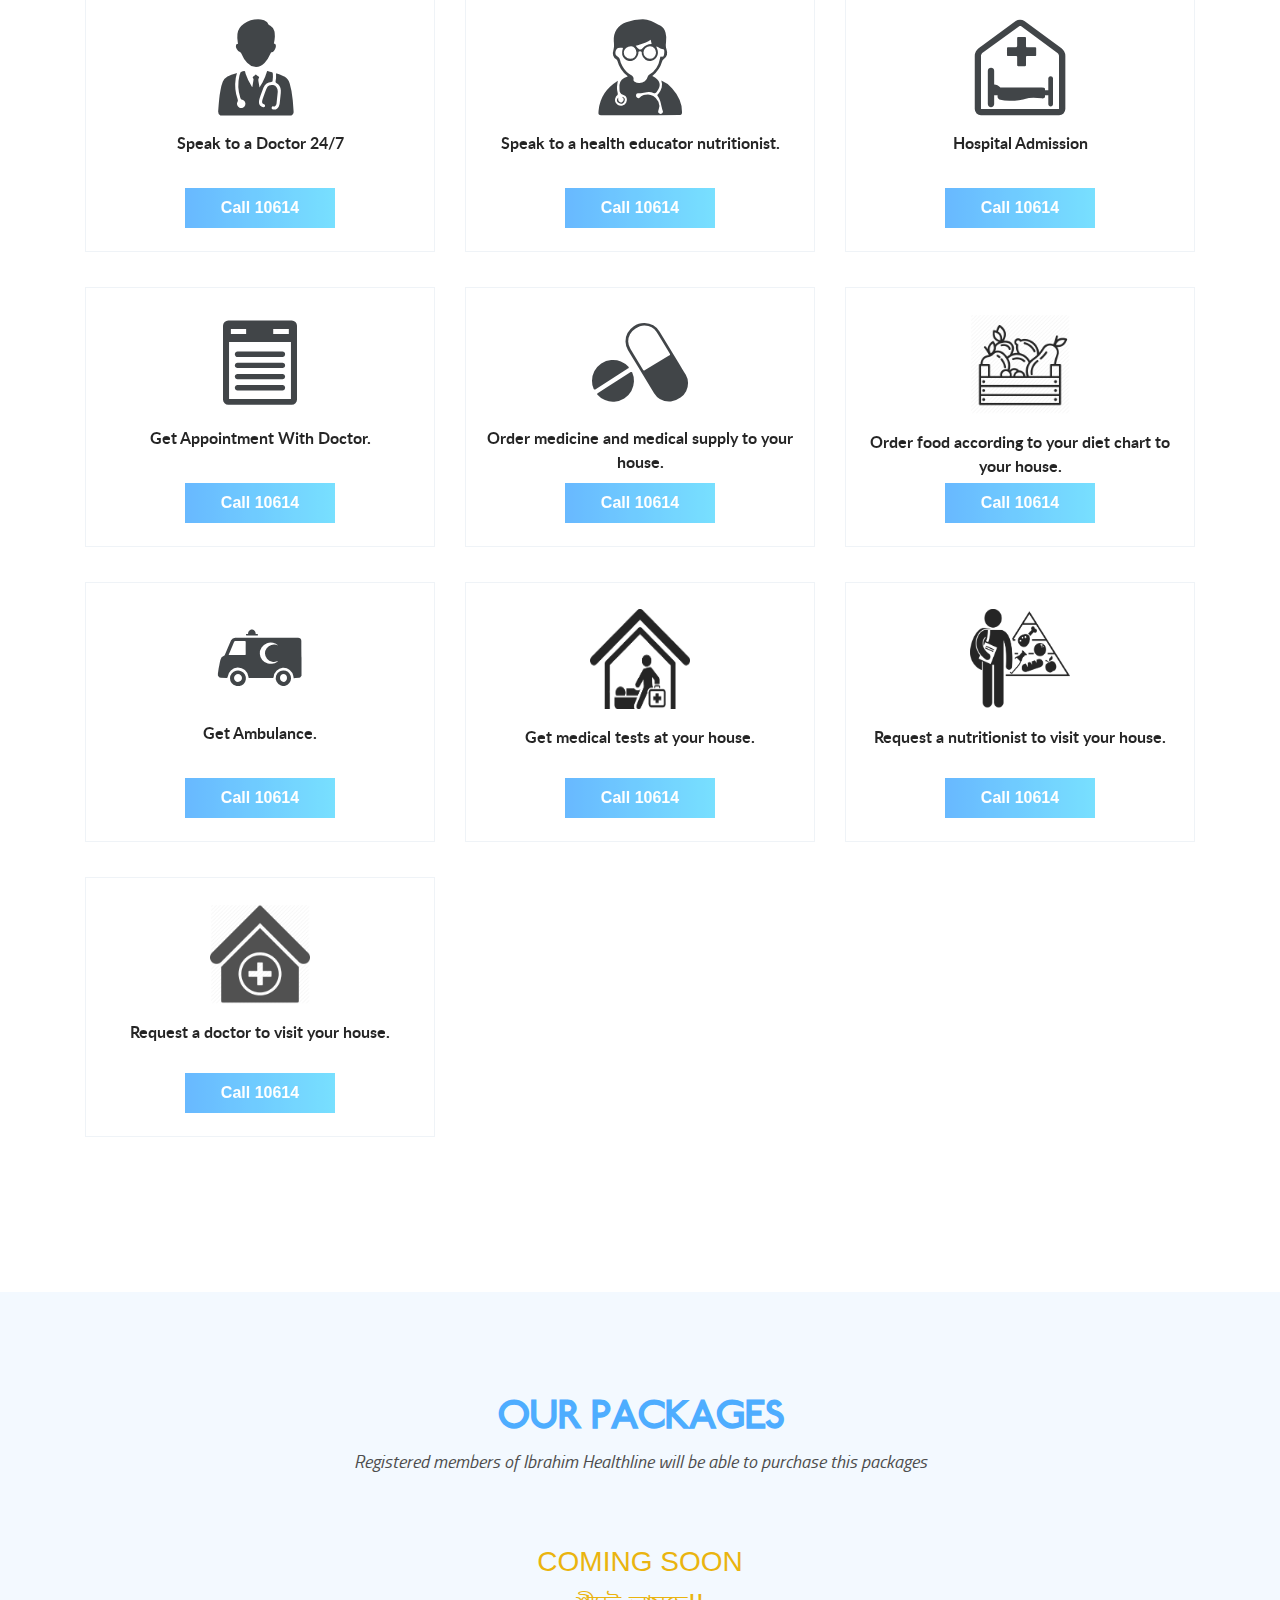
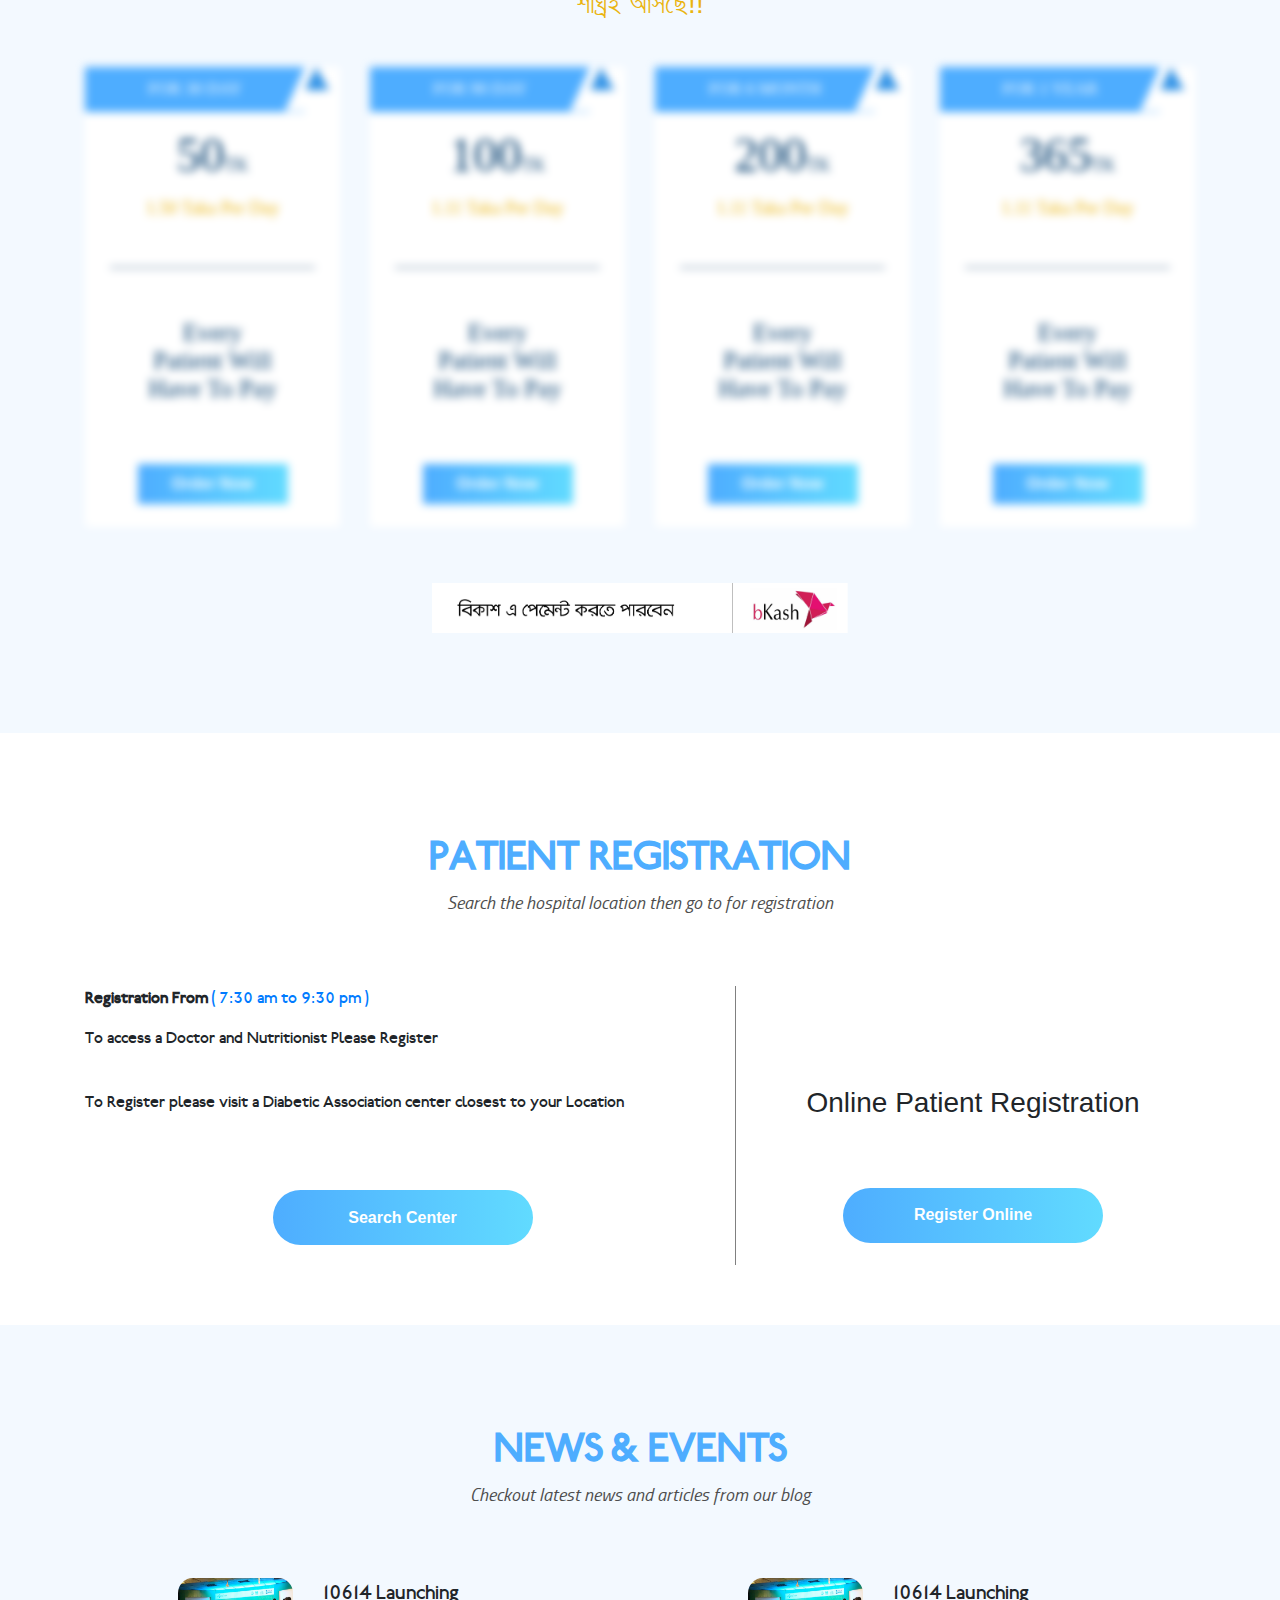
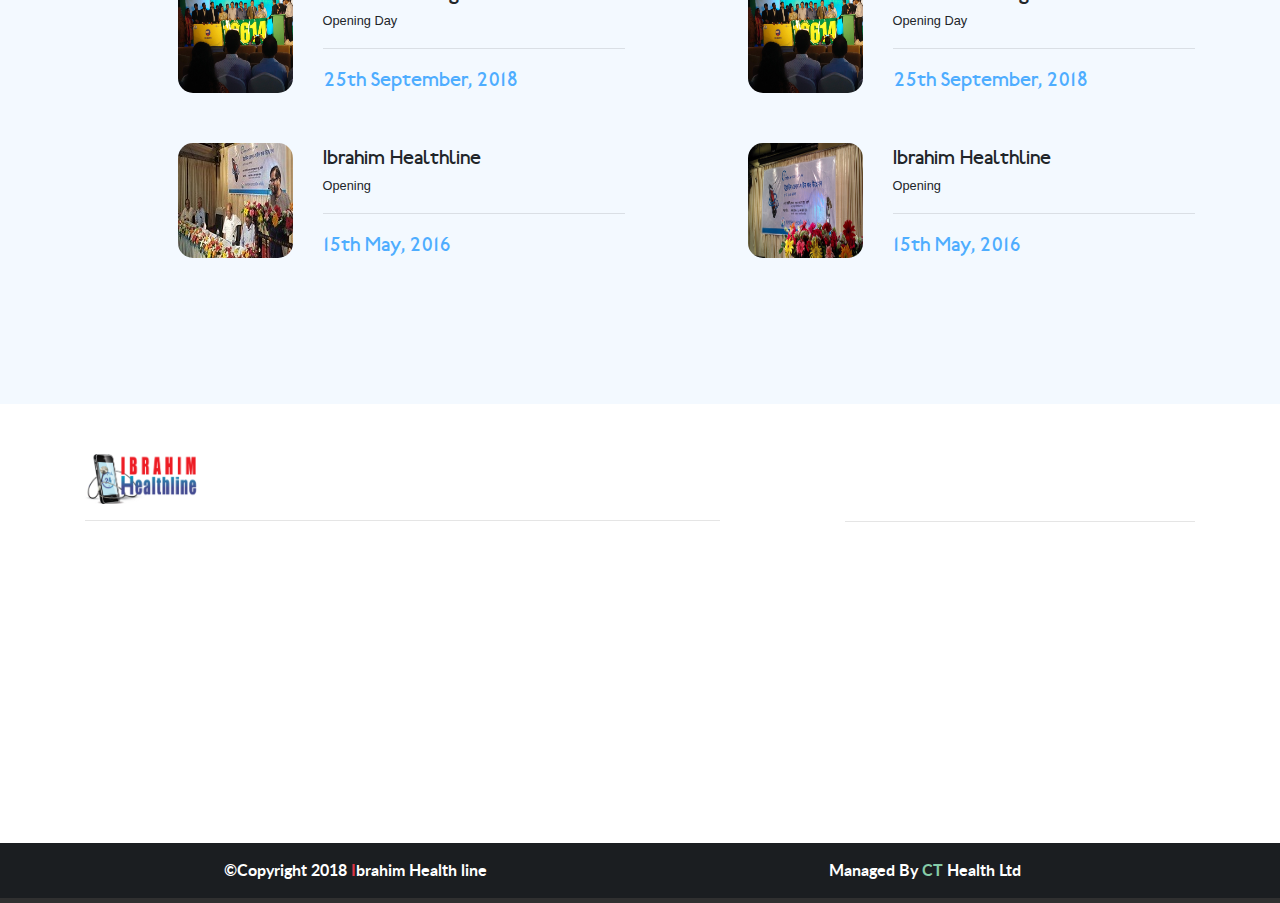
==== commit cc6c7af9: "v3" ====
--- a/index.html
+++ b/index.html
@@ -504,8 +504,6 @@
                             </div>
                         </div>
                         <br/>
-                        <br/>
-                        <br/>
                         <div class="row">
                             <div class="col-md-5 col-sm-12 col-12 news-image-young">
                                 <img src="images/news/4.jpg" class="news-image">
@@ -532,8 +530,6 @@
                                 <br/>
                             </div>
                         </div>
-                        <br/>
-                        <br/>
                         <br/>
                         <div class="row">
                             <div class="col-md-5 col-sm-12 col-12 news-image-young">
--- a/css/style.css
+++ b/css/style.css
@@ -721,7 +721,7 @@
     color: white;
     /*font-weight: bold;*/
     text-shadow: #17a2b8;
-    font-size: 20px;
+    font-size: 18px;
     position: relative;
     top: 50%;
     left: 60%;
@@ -733,7 +733,7 @@
 }
 
 .text p{
-    font-size: 20px;
+    font-size: 18px;
     /*webkit-text-stroke: 2px #fff000;*/
     margin: 0;
     padding: 0;
--- a/css/responsive.css
+++ b/css/responsive.css
@@ -46,12 +46,6 @@
         width: auto;
     }
 
-    /*.logo-responsive{*/
-        /*height: 45px;*/
-        /*width: 75px;*/
-        /*margin: 5px 0px;*/
-        /*!*margin-right: 10px;*!*/
-    /*}*/
 
     .navbar-expand-lg .navbar-nav .nav-link {
         padding: 20px 0px;
@@ -149,8 +143,6 @@
     .inner-service{
         height: 175px;
     }
-
-
 
 
     .service-box p{
@@ -198,9 +190,8 @@
 }
 
 @media screen and (min-width: 577px) and (max-width: 769px){
-    .top-gallery{
-        height: 400px !important;
-        width: auto;
+    .news-image-young{
+        text-align: left;
     }
 
     .text {
@@ -213,7 +204,6 @@
         -webkit-transform: translate(-50%, -50%);
         -ms-transform: translate(-50%, -50%);
         transform: translate(-50%, -50%);
-        /*text-align: center;*/
     }
 
     .text p{
